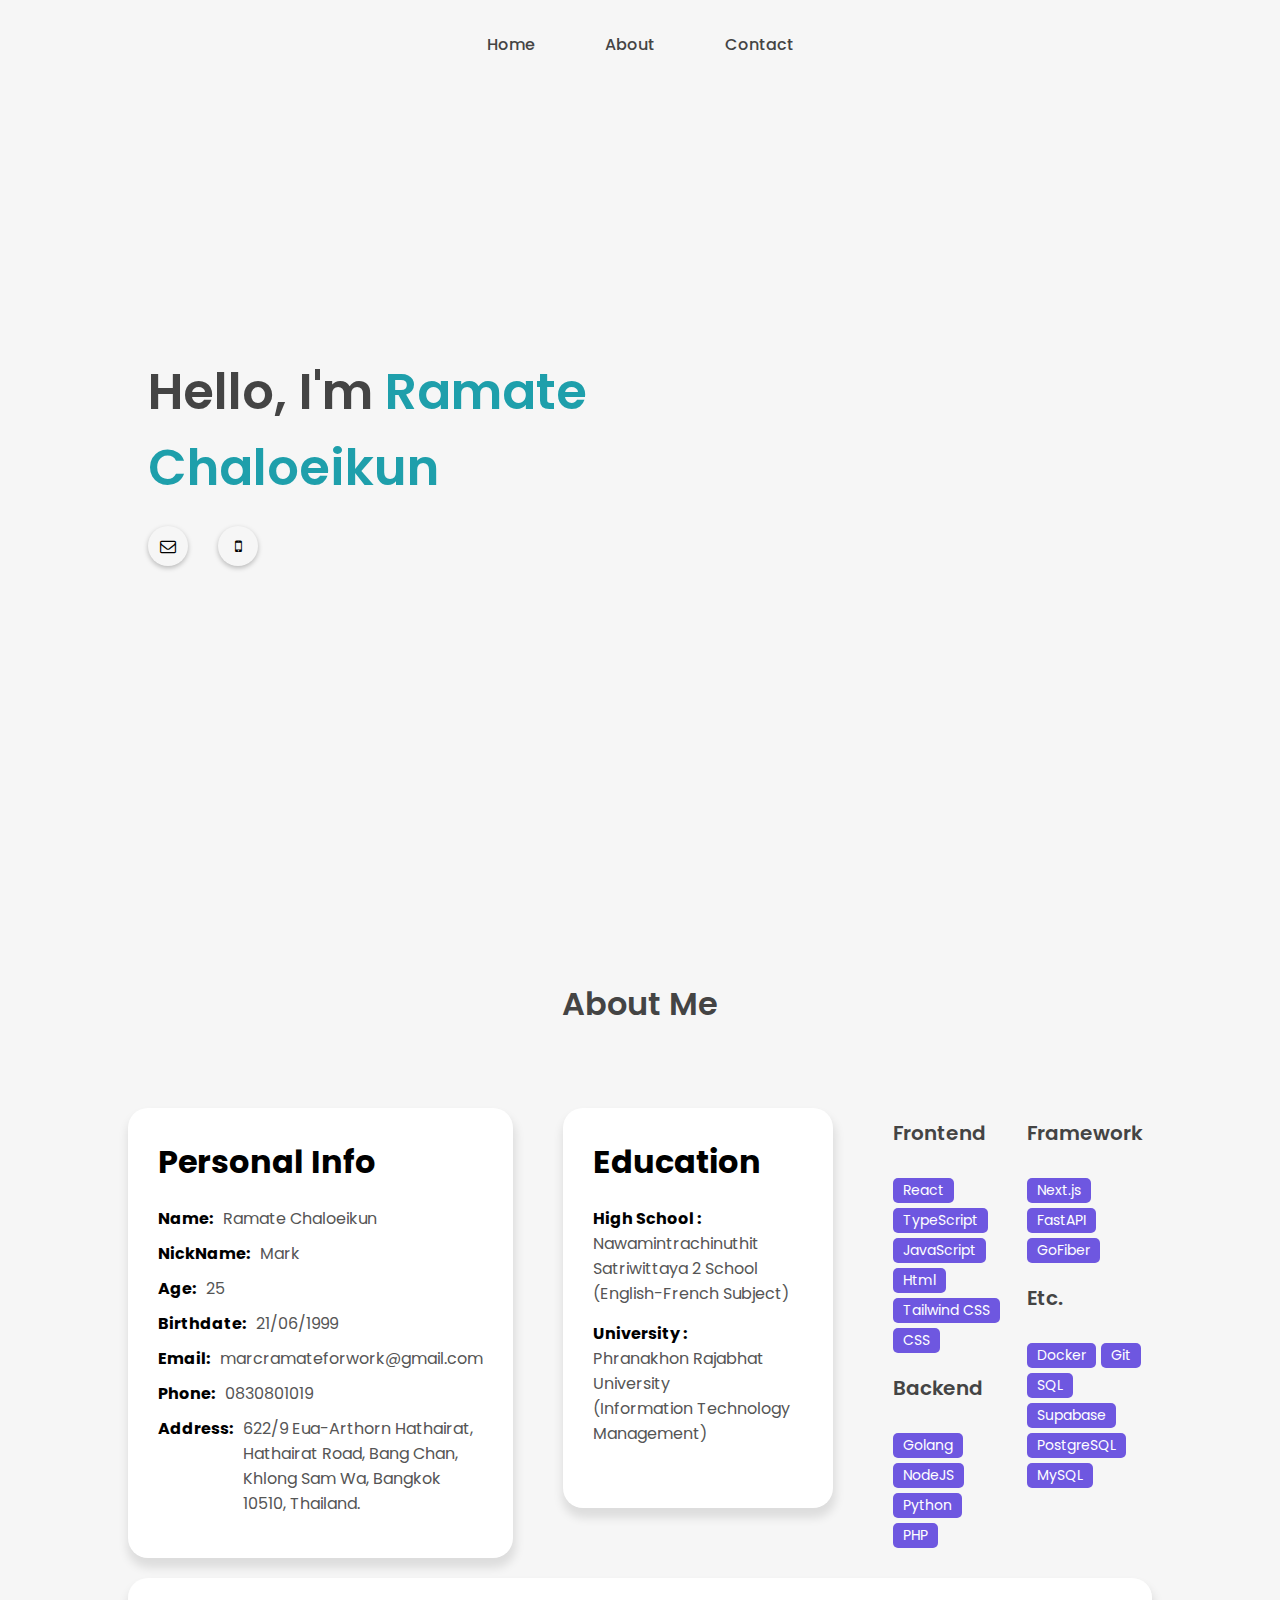
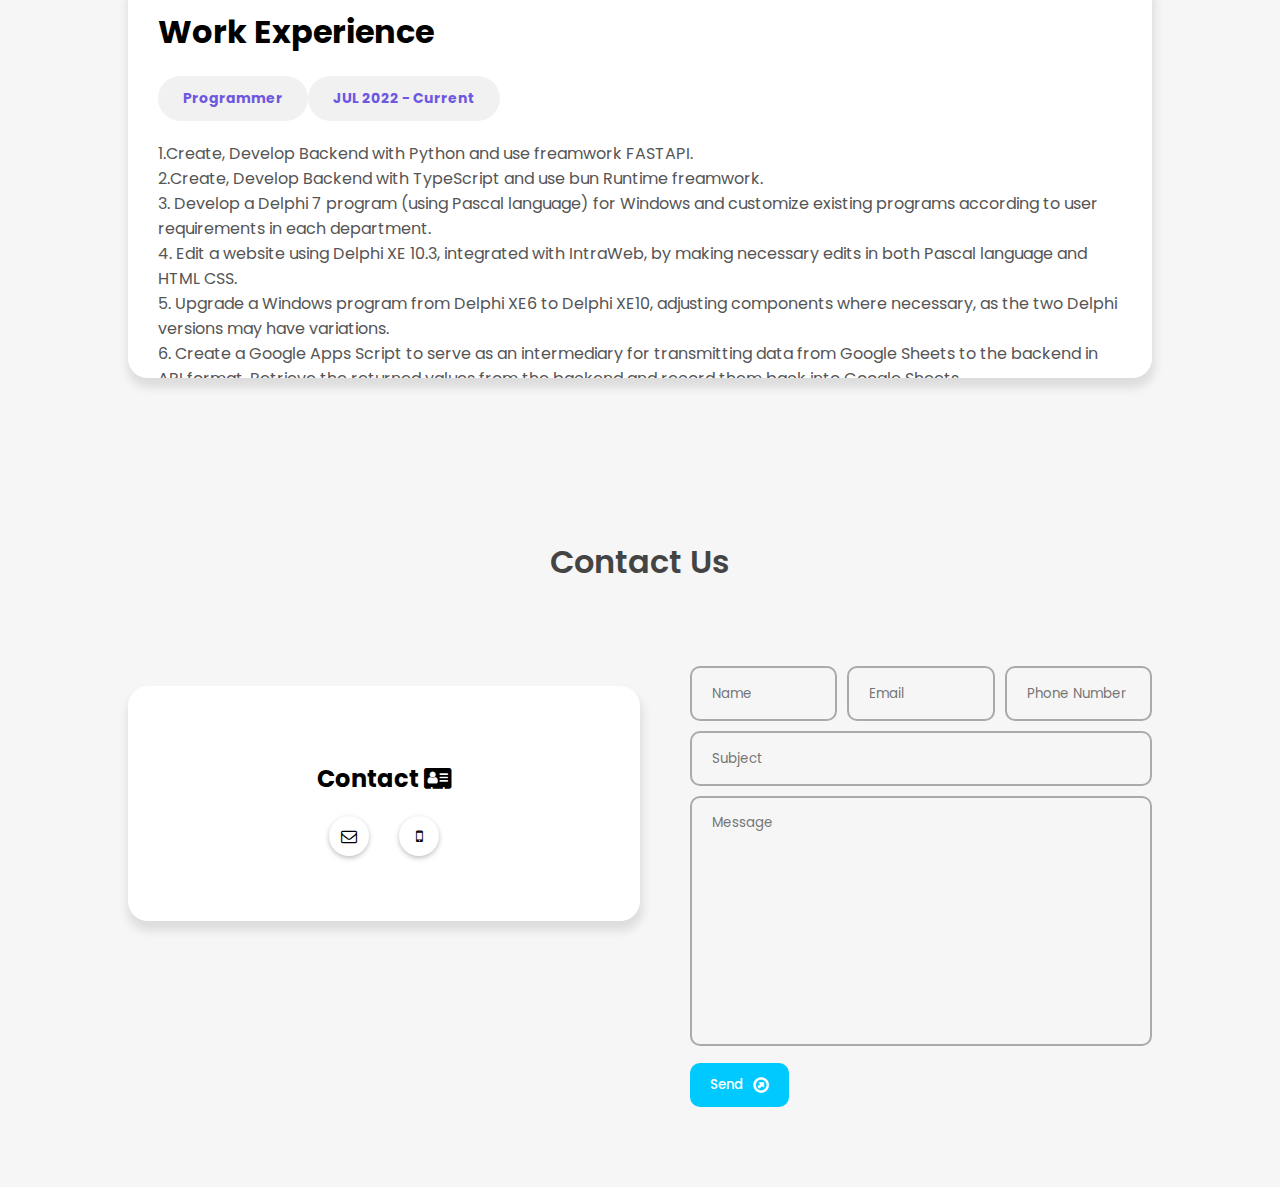
==== index.html @ 5e5f39ef "Add files via upload" ====
<!DOCTYPE html>
<html lang="en">
  <head>
    <meta charset="UTF-8" />
    <meta name="viewport" content="width='device-width', initial-scale=1.0" />
    <link
      rel="stylesheet"
      href="https://cdnjs.cloudflare.com/ajax/libs/font-awesome/4.7.0/css/font-awesome.min.css"
    />

    <link rel="stylesheet" href="css/style.css" />

    <title>Portfolio | MarkRamate</title>
  </head>
  <body>
    <div class="container">
      <nav id="header">
        <div class="nav-menu" id="myNavMenu">
          <ul class="nav_menu_list">
            <li class="nav_list">
              <a href="#home" class="nav-link">Home</a>
            </li>
            <li class="nav_list">
              <a href="#about" class="nav-link">About</a>
            </li>

            <li class="nav_list">
              <a href="#contact" class="nav-link">Contact</a>
            </li>
          </ul>
        </div>
      </nav>
      <main class="wrapper">
        <section class="featured-box" id="home">
          <div class="featured-text">
            <div class="featured-name">
              <p>Hello, I'm <span class="typedText">Ramate Chaloeikun</span></p>
            </div>

            <div class="social_icons">
              <div class="icon" data-tooltip="marcramateforwork@gmail.com">
                <i class="fa fa-envelope-o"></i>
              </div>
              <div class="icon" data-tooltip="083-080-1019">
                <i class="fa fa-mobile-phone"></i>
              </div>
            </div>
          </div>
          <div class="featured-image">
            <div class="image">
              <img
                src="https://scontent.fbkk22-4.fna.fbcdn.net/v/t1.6435-9/149341762_3828949413807525_4060528058754924517_n.jpg?_nc_cat=109&ccb=1-7&_nc_sid=a5f93a&_nc_eui2=AeGQDVZ38Onyk8BcEMDF7VH4Sl-9k6BGgpZKX72ToEaClpo7TYIuELxBoGt5Ct3ZTHrCSNsUXp1aX4HOzPxUk_hA&_nc_ohc=0KI3Mle1D54Q7kNvgHrXref&_nc_oc=Adhc31s4W1e7AH7id3rcVmYrP-b2cL3P8wNj242sm7P4K-6NOnDJrhb34hlXczKqJBU&_nc_zt=23&_nc_ht=scontent.fbkk22-4.fna&_nc_gid=ArXv2Q1h1snvsTyAm7CHOIU&oh=00_AYBCEBJC__x9j7BKPYaZUsgP0VPLT9jha2T8Jm9Rc76_gg&oe=67A31831"
                alt="avatar"
              />
            </div>
          </div>
        </section>
        <section class="section" id="about">
          <div class="top-header">
            <h1>About Me</h1>
          </div>
          <div class="row">
            <div class="col">
              <div class="about-info">
                <div style="margin-bottom: 20px">
                  <h1>Personal Info</h1>
                </div>
                <div class="info-item">
                  <div class="info-label">Name:</div>
                  <div class="info-value">Ramate Chaloeikun</div>
                </div>

                <div class="info-item">
                  <div class="info-label">NickName:</div>
                  <div class="info-value">Mark</div>
                </div>

                <div class="info-item">
                  <div class="info-label">Age:</div>
                  <div class="info-value">25</div>
                </div>
                <div class="info-item">
                  <div class="info-label">Birthdate:</div>
                  <div class="info-value">21/06/1999</div>
                </div>

                <div class="info-item">
                  <div class="info-label">Email:</div>
                  <div class="info-value">marcramateforwork@gmail.com</div>
                </div>

                <div class="info-item">
                  <div class="info-label">Phone:</div>
                  <div class="info-value">0830801019</div>
                </div>

                <div class="info-item">
                  <div class="info-label">Address:</div>
                  <div class="info-value">
                    622/9 Eua-Arthorn Hathairat, Hathairat Road, Bang Chan,
                    Khlong Sam Wa, Bangkok 10510, Thailand.
                  </div>
                </div>
              </div>
            </div>
            <div class="col">
              <div class="education-info">
                <div style="margin-bottom: 20px">
                  <h1>Education</h1>
                </div>
                <div class="education-item">
                  <div class="info-label">High School :</div>
                  <div class="info-value">
                    Nawamintrachinuthit Satriwittaya 2 School (English-French
                    Subject)
                  </div>
                </div>

                <div class="education-item">
                  <div class="info-label">University :</div>
                  <div class="info-value">
                    Phranakhon Rajabhat University <br />(Information Technology
                    Management)
                  </div>
                </div>
              </div>
            </div>
            <div class="col">
              <div class="skills-box">
                <div class="skills-header">
                  <h3>Frontend</h3>
                </div>
                <div class="skills-list">
                  <span>React</span>
                  <span>TypeScript</span>
                  <span>JavaScript</span>
                  <span>Html</span>
                  <span>Tailwind CSS</span>
                  <span>CSS</span>
                </div>

                <div class="skills-header" style="margin-top: 20px">
                  <h3>Backend</h3>
                </div>
                <div class="skills-list">
                  <span>Golang</span>
                  <span>NodeJS</span>
                  <span>Python</span>
                  <span>PHP</span>
                </div>
              </div>
              <div class="skills-box">
                <div class="skills-header">
                  <h3>Framework</h3>
                </div>
                <div class="skills-list">
                  <span>Next.js</span>
                  <span>FastAPI</span>
                  <span>GoFiber</span>
                </div>
                <div class="skills-header" style="margin-top: 20px">
                  <h3>Etc.</h3>
                </div>
                <div class="skills-list">
                  <span>Docker</span>
                  <span>Git</span>
                  <span>SQL</span>
                  <span>Supabase</span>
                  <span>PostgreSQL</span>
                  <span>MySQL</span>
                </div>
              </div>
            </div>
          </div>

          <div class="row-second">
            <div class="education-info">
              <div style="margin-bottom: 20px">
                <h1>Work Experience</h1>
              </div>
              <div class="education-item">
                <div class="worke">
                  <div class="chip">Programmer</div>
                  <div class="chip">JUL 2022 - Current</div>
                </div>
                <div class="info-value">
                  1.Create, Develop Backend with Python and use freamwork
                  FASTAPI.
                </div>
                <div class="info-value">
                  2.Create, Develop Backend with TypeScript and use bun Runtime
                  freamwork.
                </div>
                <div class="info-value">
                  3. Develop a Delphi 7 program (using Pascal language) for
                  Windows and customize existing programs according to user
                  requirements in each department.
                </div>
                <div class="info-value">
                  4. Edit a website using Delphi XE 10.3, integrated with
                  IntraWeb, by making necessary edits in both Pascal language
                  and HTML CSS.
                </div>
                <div class="info-value">
                  5. Upgrade a Windows program from Delphi XE6 to Delphi XE10,
                  adjusting components where necessary, as the two Delphi
                  versions may have variations.
                </div>
                <div class="info-value">
                  6. Create a Google Apps Script to serve as an intermediary for
                  transmitting data from Google Sheets to the backend in API
                  format. Retrieve the returned values from the backend and
                  record them back into Google Sheets.
                </div>
              </div>
            </div>
          </div>
        </section>

        <section class="section" id="contact">
          <div class="top-header">
            <h1>Contact Us</h1>
          </div>
          <div class="row">
            <div class="col">
              <div class="contact-info2">
                <div style="margin-bottom: 20px">
                  <h2>Contact <i class="fa fa-address-card"></i></h2>
                </div>

                <div class="social_icons">
                  <div class="icon" data-tooltip="marcramateforwork@gmail.com">
                    <i class="fa fa-envelope-o"></i>
                  </div>
                  <div class="icon" data-tooltip="083-080-1019">
                    <i class="fa fa-mobile-phone"></i>
                  </div>
                </div>
              </div>
            </div>
            <div class="col">
              <form class="form-control" id="contactForm">
                <div class="form-inputs">
                  <input
                    type="text"
                    class="input-field"
                    name="name"
                    placeholder="Name"
                    required
                  />
                  <input
                    type="email"
                    class="input-field"
                    name="email"
                    placeholder="Email"
                    required
                  />
                  <input
                    type="tel"
                    class="input-field"
                    name="phone"
                    pattern="[0-9]{3}[0-9]{3}[0-9]{4}"
                    placeholder="Phone Number"
                  />
                </div>

                <div class="form-inputs">
                  <input
                    type="text"
                    class="input-field-subject"
                    name="subject"
                    placeholder="Subject"
                    required
                  />
                </div>

                <div class="text-area">
                  <textarea
                    name="message"
                    placeholder="Message"
                    required
                  ></textarea>
                </div>

                <div class="form-button">
                  <button class="btn">
                    Send <i class="fa fa-arrow-circle-o-right"></i>
                  </button>
                </div>
              </form>
            </div>
          </div>
        </section>
      </main>
    </div>
  </body>
</html>
---- css/style.css ----
/* ----- POPPINS FONT Link ----- */
@import url('https://fonts.googleapis.com/css2?family=Poppins:wght@400;500;600;700&display=swap');

/* ----- VARIABLES ----- */
:root {
    --body-color: rgb(246, 246, 246);
    --color-white: rgb(255, 255, 255);

    --text-color-second: rgb(68, 68, 68);
    --text-color-third: rgb(30, 159, 171);

    --first-color: rgb(110, 87, 224);
    --first-color-hover: rgb(40, 91, 212);

    --second-color: rgb(0, 201, 255);
    --third-color: rgb(192, 166, 49);
    --first-shadow-color: rgba(0, 0, 0, 0.1);

}

/* ----- BASE ----- */
* {
    margin: 0;
    padding: 0;
    box-sizing: border-box;
    font-family: 'Poppins', sans-serif;
}

/* ----- SMOOTH SCROLL ----- */
html {
    scroll-behavior: smooth;
}

/* ----- CHANGE THE SCROLL BAR DESIGN ----- */
::-webkit-scrollbar {
    width: 10px;
    border-radius: 25px;
}

::-webkit-scrollbar-track {
    background: #f1f1f1;
}

::-webkit-scrollbar-thumb {
    background: #ccc;
    border-radius: 30px;
}

::-webkit-scrollbar-thumb:hover {
    background: #bbb;
}


/* ---##-- REUSABLE CSS --##--- */


/* ----- GLOBAL BUTTON DESIGN ----- */
.btn {
    font-weight: 500;
    padding: 12px 20px;
    background: #efefef;
    border: none;
    border-radius: 10px;
    cursor: pointer;
    transition: .4s;
}

.btn>i {
    margin-left: 10px;
}

.btn:hover {
    background: var(--second-color);
    color: var(--color-white);
}

/* ----- GLOBAL ICONS DESIGN ----- */
i {
    font-size: 16px;
}

/* ------- BASE -------- */
body {
    background: var(--body-color);
}

.container {
    width: 100%;
    position: relative;
}

/* ----- NAVIGATION BAR ----- */
nav {
    position: fixed;
    display: flex;
    justify-content: center;
    width: 100%;
    height: 90px;
    line-height: 90px;
    background: var(--body-color);
    padding-inline: 9vw;
    transition: .3s;
    z-index: 100;
}



.nav-menu,
.nav_menu_list {
    display: flex;
}

.nav-menu .nav_list {
    list-style: none;
    position: relative;
}

.nav-link {
    text-decoration: none;
    color: var(--text-color-second);
    font-weight: 500;
    padding-inline: 15px;
    margin-inline: 20px;
}






/* ----- WRAPPER DESIGN ----- */
.wrapper {
    padding-inline: 10vw;
}

/* ----- FEATURED BOX ----- */
.featured-box {
    position: relative;
    display: flex;
    height: 100vh;
    min-height: 700px;
}

/* ----- FEATURED TEXT BOX ----- */
.featured-text {
    position: relative;
    display: flex;
    justify-content: center;
    align-content: center;
    min-height: 80vh;
    flex-direction: column;
    width: 50%;
    padding-left: 20px;
}



.featured-name {
    font-size: 50px;
    font-weight: 600;
    color: var(--text-color-second);
    margin-block: 20px;
}

.typedText {
    text-transform: capitalize;
    color: var(--text-color-third);
}




.social_icons {
    display: flex;
    /* margin-top: 5em; */
    gap: 30px;
}

.icon {
    display: flex;
    justify-content: center;
    align-items: center;
    width: 40px;
    height: 40px;
    border-radius: 50%;
    box-shadow: 0px 2px 5px 0px rgba(0, 0, 0, 0.25);
    cursor: pointer;
}

.icon:hover {
    color: var(--first-color);
}

.icon {
    position: relative;
}

.icon:hover::after {
    content: attr(data-tooltip);
    position: absolute;
    bottom: 120%;
    left: 50%;
    transform: translateX(-50%);
    background-color: rgba(0, 0, 0, 0.8);
    color: #fff;
    padding: 5px 10px;
    border-radius: 5px;
    white-space: nowrap;
    font-size: 12px;
    visibility: visible;
    opacity: 1;
    transition: opacity 0.3s;
}

.icon:hover::before {
    content: '';
    position: absolute;
    bottom: 110%;
    left: 50%;
    transform: translateX(-50%);
    border-width: 5px;
    border-style: solid;
    border-color: rgba(0, 0, 0, 0.8) transparent transparent transparent;
    visibility: visible;
    opacity: 1;
    transition: opacity 0.3s;
}


.icon::after,
.icon::before {
    visibility: hidden;
    opacity: 0;
}

.info-item {
    display: flex;

    gap: 10px;

    margin-bottom: 10px;

}

.info-label {
    font-weight: bold;

}

.info-value {
    color: #555;

}



.featured-image {
    display: flex;
    justify-content: right;
    align-content: center;
    min-height: 80vh;
    width: 50%;
}

.image {
    margin: auto 0;
    width: 380px;
    height: 380px;
    border-radius: 55% 45% 55% 45%;
    overflow: hidden;
    animation: imgFloat 7s ease-in-out infinite;
}

.image img {
    width: 380px;
    height: 380px;
    object-fit: cover;
}

@keyframes imgFloat {
    50% {
        transform: translateY(10px);
        border-radius: 45% 55% 45% 55%;
    }
}



.section {
    padding-block: 5em;
}

.row {
    display: flex;
    justify-content: space-between;
    width: 100%;
    gap: 50px;
}

.row-second {
    display: flex;
    justify-content: space-between;
    width: 100%;
    margin-top: 20px;

}

.col {
    display: flex;
    width: 50%;
}

/* -- ## --- RESUABLE CSS -- ## -- */
.top-header {
    text-align: center;
    margin-bottom: 5em;
}

.top-header h1 {
    font-weight: 600;
    color: var(--text-color-second);
    margin-bottom: 10px;
}

.top-header span {
    color: #999;
}

h3 {
    font-size: 20px;
    font-weight: 600;
    color: var(--text-color-second);
    margin-bottom: 15px;
}

/* ----- ABOUT INFO ----- */

.contact-info2 {
    position: relative;
    display: flex;
    align-items: center;
    /* จัดแนวกลางในแนวตั้ง */
    justify-content: center;
    /* จัดแนวกลางในแนวนอน */
    flex-direction: column;
    padding-block: 20px 10px;
    /* ลด padding เพื่อให้การ์ดเล็กลง */
    padding-inline: 20px;
    width: 600px;
    /* กำหนดความกว้างการ์ดให้เล็กลง */
    background: var(--color-white);
    box-shadow: 1px 8px 10px 2px var(--first-shadow-color);
    max-height: 235px;
    border-radius: 20px;
    overflow-y: auto;
    overflow-x: auto;
    margin: 20px auto;
}

.education-info {
    position: relative;
    display: flex;
    align-items: flex-start;
    flex-direction: column;
    padding-block: 30px 10px;
    padding-inline: 30px;
    width: 100%;
    background: var(--color-white);
    box-shadow: 1px 8px 10px 2px var(--first-shadow-color);
    max-height: 400px;
    border-radius: 20px;
    overflow-y: auto;
    overflow-x: auto;
}


.education-item {
    margin-bottom: 15px;
    /* ระยะห่างระหว่างแต่ละรายการ */
}

.about-info {
    position: relative;
    display: flex;
    align-items: flex-start;
    flex-direction: column;
    padding-block: 30px 10px;
    padding-inline: 30px;
    width: 100%;
    background: var(--color-white);
    box-shadow: 1px 8px 10px 2px var(--first-shadow-color);
    border-radius: 20px;
    overflow-y: auto;
    overflow-x: auto;
}

.about-info p {
    text-align: center;
    font-size: 15px;
    color: #777;
}



/* ----- ABOUT / SKILLS BOX ----- */
.skills-box {
    margin: 10px;
}

.skills-header {
    margin-bottom: 30px;
}

.skills-list {
    display: flex;
    flex-wrap: wrap;
    gap: 5px;
}

.skills-list span {
    font-size: 14px;
    background: var(--first-color);
    color: var(--color-white);
    padding: 2px 10px;
    border-radius: 5px;
}





/* ----- CONTACT FORM ----- */
.form-control {
    display: flex;
    flex-direction: column;
    gap: 10px;
    width: 100%;
}

.form-inputs {
    display: flex;
    gap: 10px;
    width: 100%;
}

.input-field-subject {
    width: 100%;
    height: 55px;
    background: transparent;
    border: 2px solid #AAA;
    border-radius: 10px;
    padding-inline: 20px;
    outline: none;
}

.input-field {
    width: 50%;
    height: 55px;
    background: transparent;
    border: 2px solid #AAA;
    border-radius: 10px;
    padding-inline: 20px;
    outline: none;
}

textarea {
    width: 100%;
    height: 250px;
    background: transparent;
    border: 2px solid #AAA;
    border-radius: 10px;
    padding: 15px 20px;
    outline: none;
    resize: none;
}

.form-button>.btn {
    display: flex;
    align-items: center;
    justify-content: center;
    background: var(--second-color);
    color: var(--color-white);
}

.form-button>.btn:hover {
    background: #00B5E7;
}

.form-button i {
    font-size: 18px;
    rotate: -45deg;
}

.chip {
    display: inline-block;
    padding: 0 25px;
    height: 45px;
    font-size: 14px;
    font-weight: 700;
    color: #6E57E0;
    line-height: 45px;
    border-radius: 25px;
    background-color: #f1f1f1;
}

.worke {
    display: flex;
    margin-bottom: 20px;
}




/* ----- MEDIA QUERY == 1024px / RESPONSIVE ----- */
@media only screen and (max-width: 1024px) {
    .featured-text {
        padding: 0;
    }

    .image,
    .image img {
        width: 320px;
        height: 320px;
    }
}

/* ----- MEDIA QUERY == 900px / RESPONSIVE ----- */
@media only screen and (max-width: 900px) {


    .nav-menu.responsive {
        left: 0;
    }

    .nav-menu {
        position: fixed;
        top: 80px;
        left: -100%;
        flex-direction: column;
        justify-content: center;
        align-items: center;
        background: rgba(255, 255, 255, 0.7);
        backdrop-filter: blur(20px);
        width: 100%;
        min-height: 450px;
        height: 90vh;
        transition: .3s;
    }

    .nav_menu_list {
        flex-direction: column;
    }



    .featured-box {
        flex-direction: column;
        justify-content: center;
        height: 100vh;
    }

    .featured-text {
        width: 100%;
        order: 2;
        justify-content: center;
        align-content: flex-start;
        min-height: 60vh;
    }

    .social_icons {
        margin-top: 2em;
    }

    .featured-image {
        order: 1;
        justify-content: center;
        min-height: 150px;
        width: 100%;
        margin-top: 65px;
    }

    .image,
    .image img {
        width: 150px;
        height: 150px;
    }

    .row {
        display: flex;
        flex-direction: row;
        justify-content: center;
        /* gap: 50px; */
    }

    .col {
        display: flex;
        justify-content: center;
        width: 100%;
    }

    .about-info,
    .contact-info {
        width: 100%;
    }

}

/* ----- MEDIA QUERY == 540px / RESPONSIVE ----- */

@media only screen and (max-width: 540px) {
    .featured-name {
        font-size: 40px;
    }

    .project-box {
        width: 100%;
    }

    .form-inputs {
        flex-direction: column;
    }

    .input-field {
        width: 100%;
    }
}
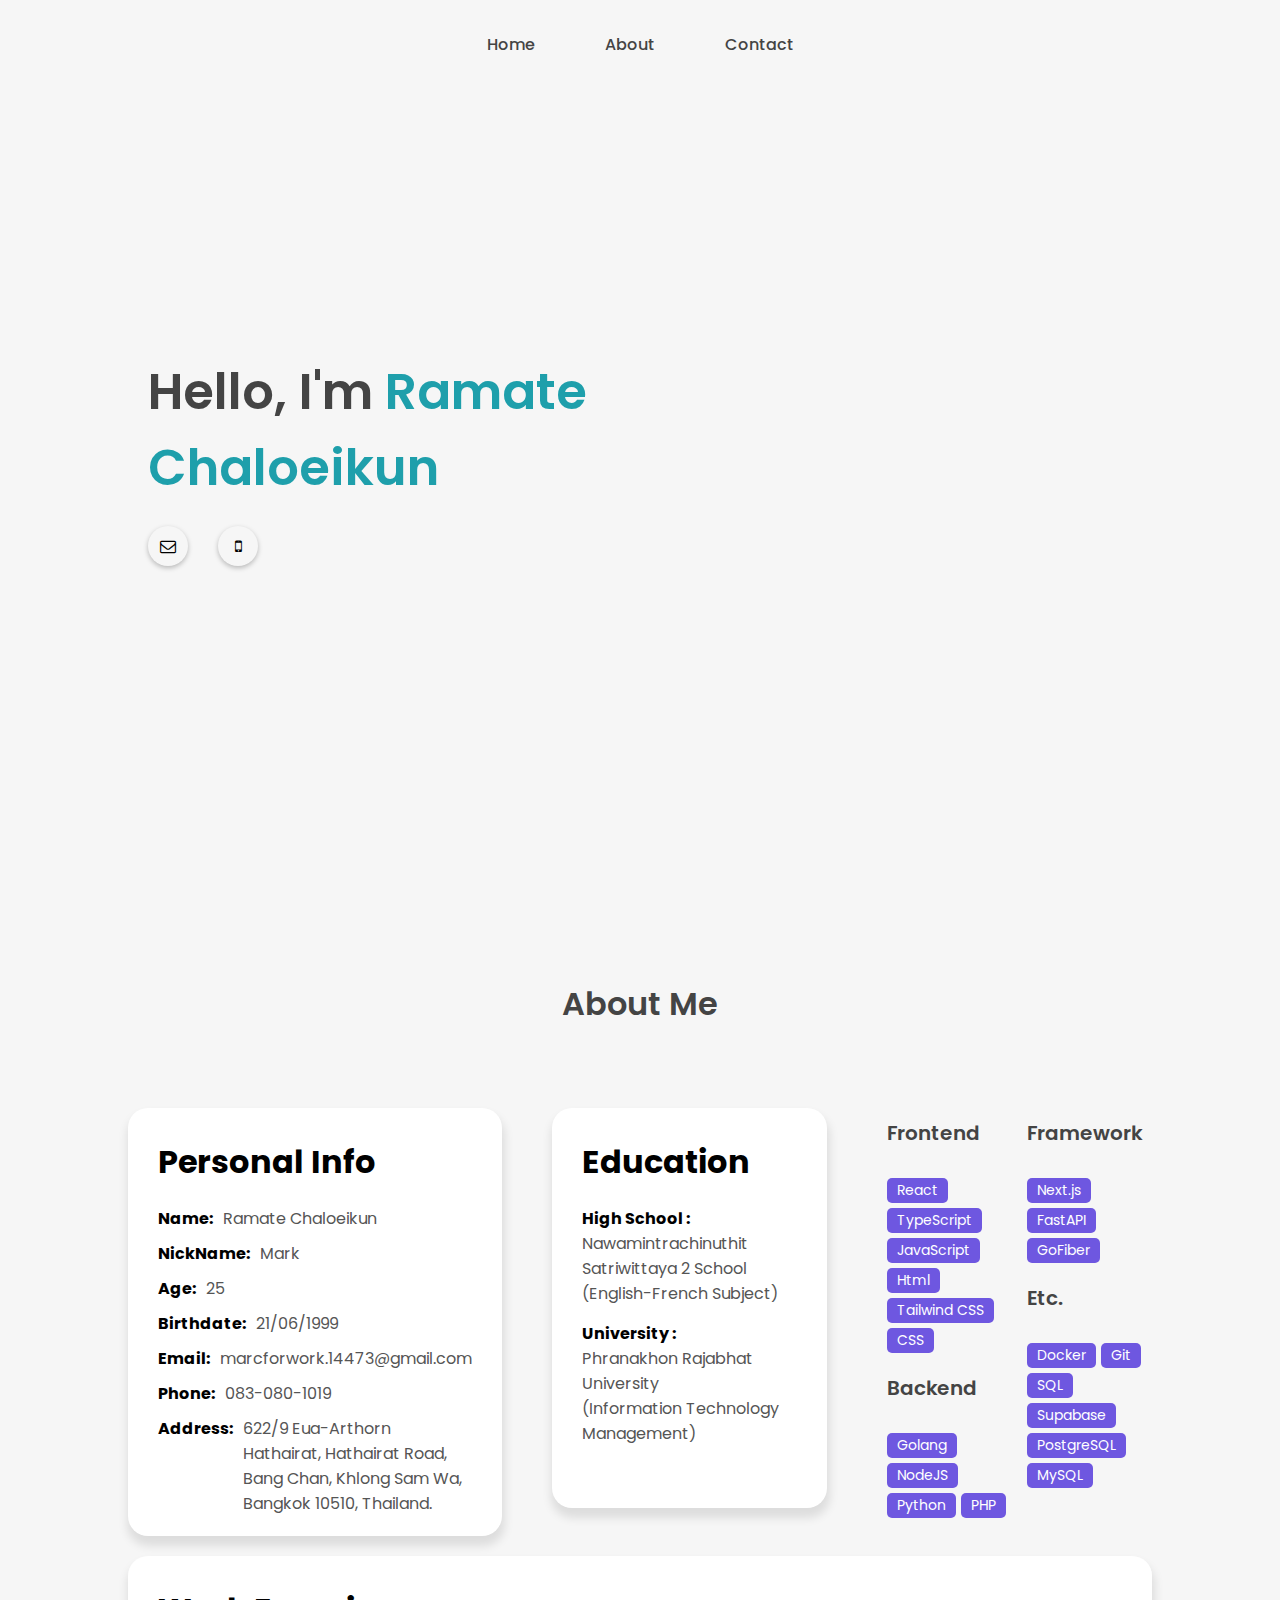
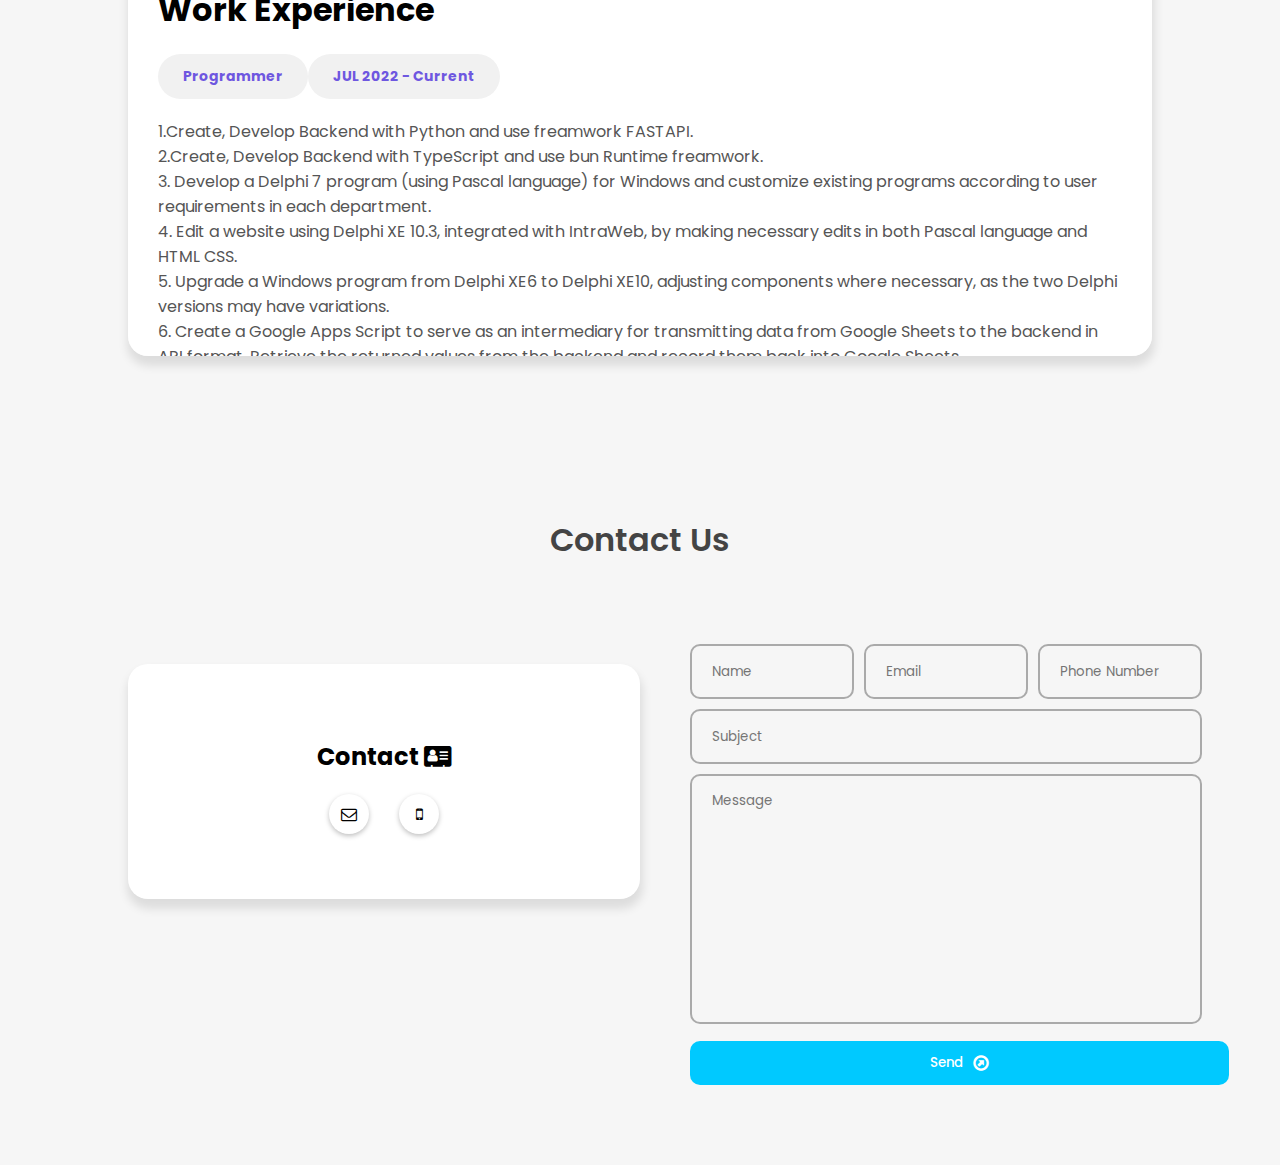
==== commit 391c8d49: "Add files via upload" ====
--- a/index.html
+++ b/index.html
@@ -9,6 +9,7 @@
     />
 
     <link rel="stylesheet" href="css/style.css" />
+    <!-- <link rel="stylesheet" href="https://marctest11.github.io/resume/css/style.css" /> -->
 
     <title>Portfolio | MarkRamate</title>
   </head>
@@ -38,7 +39,7 @@
             </div>
 
             <div class="social_icons">
-              <div class="icon" data-tooltip="marcramateforwork@gmail.com">
+              <div class="icon" data-tooltip="marcforwork.14473@gmail.com">
                 <i class="fa fa-envelope-o"></i>
               </div>
               <div class="icon" data-tooltip="083-080-1019">
@@ -86,12 +87,12 @@
 
                 <div class="info-item">
                   <div class="info-label">Email:</div>
-                  <div class="info-value">marcramateforwork@gmail.com</div>
+                  <div class="info-value">marcforwork.14473@gmail.com</div>
                 </div>
 
                 <div class="info-item">
                   <div class="info-label">Phone:</div>
-                  <div class="info-value">0830801019</div>
+                  <div class="info-value">083-080-1019</div>
                 </div>
 
                 <div class="info-item">
@@ -229,7 +230,7 @@
                 </div>
 
                 <div class="social_icons">
-                  <div class="icon" data-tooltip="marcramateforwork@gmail.com">
+                  <div class="icon" data-tooltip="marcforwork.14473@gmail.com">
                     <i class="fa fa-envelope-o"></i>
                   </div>
                   <div class="icon" data-tooltip="083-080-1019">
--- a/css/style.css
+++ b/css/style.css
@@ -57,7 +57,7 @@
 /* ----- GLOBAL BUTTON DESIGN ----- */
 .btn {
     font-weight: 500;
-    padding: 12px 20px;
+    padding: 12px 240px;
     background: #efefef;
     border: none;
     border-radius: 10px;
@@ -623,4 +623,4 @@
     .input-field {
         width: 100%;
     }
-}+}
